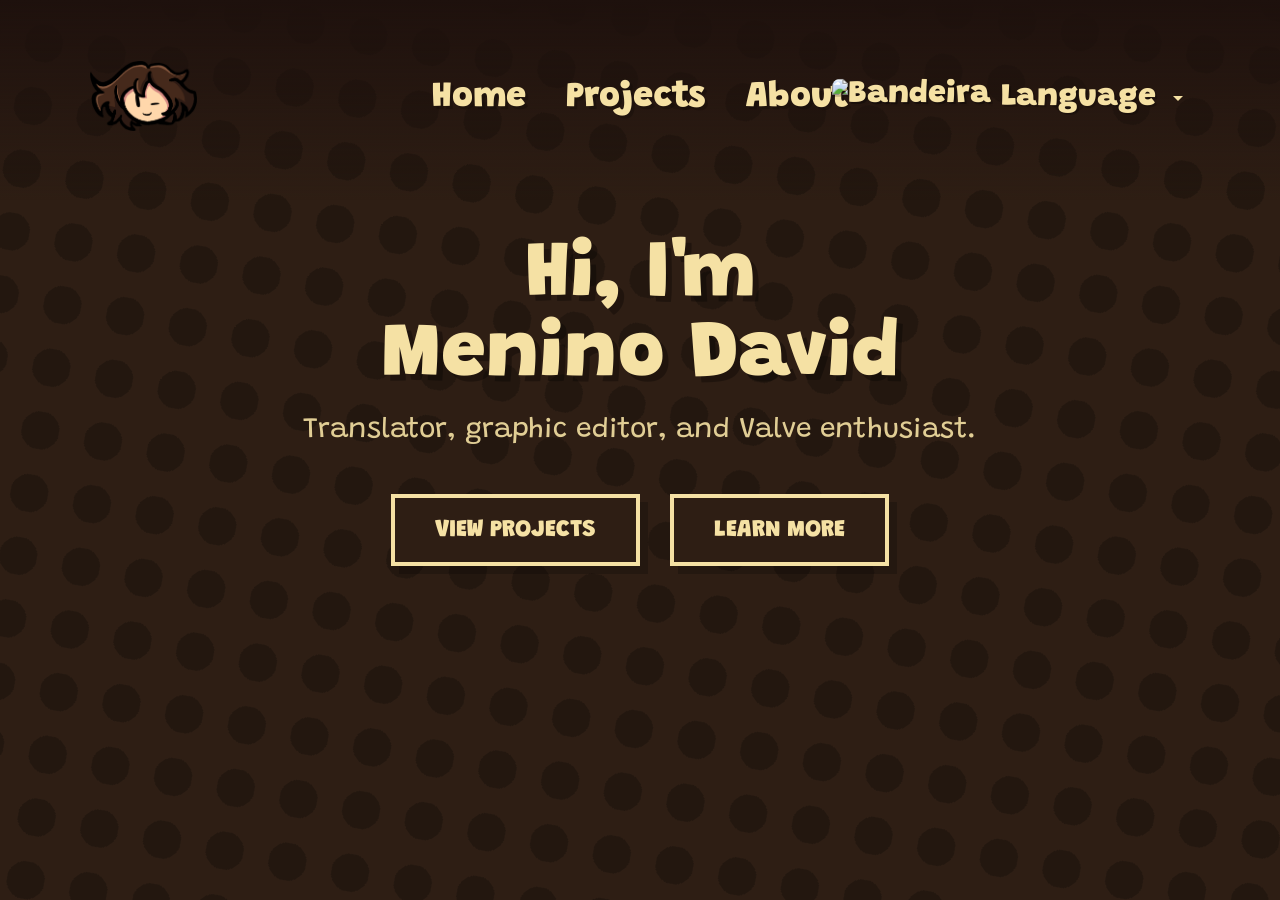
==== index.html @ 88db655e "update" ====
<!DOCTYPE html>
<html lang="pt-br">
<head>
    <meta charset="UTF-8">
    <meta name="viewport" content="width=device-width, initial-scale=1.0, maximum-scale=5.0">
    <meta property="og:title" content="Menino David">
    <meta property="og:description" content="Tradutor, editor gráfico e entusiasta da Valve">
    <meta property="og:image" content="https://raw.githubusercontent.com/davidmacalister/davidmacalister.github.io/refs/heads/main/img/logo.png">
    <meta property="og:url" content="https://davidmacalister.github.io">
    <meta property="og:type" content="website">
    <meta name="theme-color" content="#fcde63">
    <meta name="twitter:card" content="summary">
    <title>Menino David</title>
    <link rel="stylesheet" href="style.css">
    <link rel="icon" href="img/icon.png" type="image/png">
</head>
<body class="lang-loading">
    <div class="top-gradient-shadow"></div>

    <header class="top-nav">
        <div class="header-logo">
            <img src="img/logo.png" alt="Logo">
        </div>
        <nav>
            <a href="index.html" class="active" data-i18n="nav_home"></a>
            <a href="projects.html" data-i18n="nav_projects"></a>
            <a href="about.html" data-i18n="nav_about"></a>
        </nav>

        <div class="lang-selector">
            <div class="lang-selected">
                <img src="https://twemoji.maxcdn.com/v/latest/svg/1f1e7-1f1f7.svg" id="current-flag" alt="Bandeira">
                <span data-i18n="nav_language"></span>
                <svg class="chevron" viewBox="0 0 24 24"><path d="M7 10l5 5 5-5z"/></svg>
            </div>
            <ul class="lang-dropdown">
                <li data-lang="pt"><img src="https://twemoji.maxcdn.com/v/latest/svg/1f1e7-1f1f7.svg"> Português</li>
                <li data-lang="en"><img src="https://twemoji.maxcdn.com/v/latest/svg/1f1fa-1f1f8.svg"> English</li>
            </ul>
        </div>
    </header>

    <main class="hero-container">
        <div class="hero-content">
            <h1 class="main-title" data-i18n="hero_title"></h1>
            <p class="hero-subtitle" data-i18n="hero_subtitle"></p>
        </div>

        <div class="home-actions">
            <a href="projects.html" class="retro-btn">
                <span data-i18n="btn_projects"></span>
            </a>
            <a href="about.html" class="retro-btn">
                <span data-i18n="btn_about"></span>
            </a>
        </div>
    </main>

    <script src="script.js"></script>
</body>
</html>
---- style.css ----
/* 1. CONFIGURAÇÕES GERAIS */
@import url('https://fonts.googleapis.com/css2?family=Grandstander:wght@400;700;900&display=swap');

:root {
    --bg-color: #2e1e14;
    --dot-color: #23170f;
    --border-color: #f5e1a4;
    --accent-brown: var(--bg-color);
        --projects-gap: 40px;
    --text-color: #f5e1a4;
    --dot-grid-size: 90px;
    --lang-width: 220px;
}

* { box-sizing: border-box; margin: 0; padding: 0; }

body {
    background-color: var(--bg-color);
    color: var(--text-color);
    font-family: 'Grandstander', cursive;
    min-height: 100vh;
    padding: 60px 20px;
    position: relative;
    overflow-x: hidden;
    scrollbar-gutter: stable;
}

@media (max-width: 768px) {
    /* 1. Ajuste do contêiner principal para permitir quebra de linha */
    .top-nav {
        display: flex !important;
        flex-flow: row wrap !important; /* Permite que os itens "pulem" pra baixo */
        justify-content: center !important;
        align-items: center !important;
        padding: 10px 0 !important;
        gap: 15px !important; /* Espaço entre o nav e a bandeira */
        margin-bottom: 20px !important;
        position: relative !important;
        top: 0 !important;
    }

    /* 2. Faz a logo ocupar 100% da largura para ficar sozinha no topo */
    .header-logo {
        flex: 0 0 100% !important; 
        position: static !important;
        display: flex !important;
        justify-content: center !important;
        margin-bottom: 5px !important;
    }

    .header-logo img {
        height: 55px !important;
        width: auto !important;
    }

    /* 3. Ajuste dos links (nav) - REMOVIDO O FUNDO PRETO */
    .top-nav nav {
        display: flex !important;
        flex-direction: row !important;
        gap: 15px !important; /* Espaço entre home, projects, about */
        background: none !important; /* Tira o fundo preto arredondado */
        padding: 0 !important;
        margin: 0 !important;
        border: none !important;
        box-shadow: none !important;
    }

    .top-nav a {
        font-size: 24px !important;
        text-shadow: 2px 2px 0px rgba(0,0,0,0.2) !important;
    }

    /* 4. Coloca o seletor de idioma na mesma linha do nav */
    .lang-selector {
        position: static !important;
        display: flex !important;
        align-items: center !important;
        margin: 0 !important;
    }

    .lang-selected {
        font-size: 0 !important; /* Esconde o texto "idioma" */
        background: none !important;
        border: none !important;
        padding: 0 !important;
        gap: 4px !important; /* Espaço entre a bandeira e a setinha */
        box-shadow: none !important;
    }

    .lang-selected img {
        height: 20px !important;
        width: auto !important;
        border-radius: 2px !important;
        transform: none !important; /* Remove o ajuste de subir a bandeira */
    }

    /* Esconde o texto mas garante que a setinha (chevron) apareça */
    .lang-selected span {
        display: none !important;
    }

    .chevron {
        display: block !important;
        width: 14px !important;
        fill: var(--text-color) !important;
        margin: 0 !important;
    }

    /* 5. Ajuste do Dropdown (lista de idiomas) ao abrir */
    .lang-dropdown {
        position: absolute !important;
        top: 100% !important;
        right: 10px !important;
        left: auto !important;
        transform: none !important;
        min-width: 150px !important;
        z-index: 100010 !important;
    }
}


/* 2. FUNDO ANIMADO */
body::before {
    content: "";
    position: fixed;
    top: -100%; left: -100%; width: 300%; height: 300%;
    z-index: -1;
    background-image: 
        radial-gradient(var(--dot-color) 30%, transparent 28%),
        radial-gradient(var(--dot-color) 30%, transparent 28%);
    background-position: 0 0, calc(var(--dot-grid-size) / 2) calc(var(--dot-grid-size) / 2);
    background-size: var(--dot-grid-size) var(--dot-grid-size);
    transform: rotate(-35deg); 
    animation: moveDots 8s linear infinite;
}

@keyframes moveDots {
    from { background-position: 0 0, 45px 45px; }
    to { background-position: -90px 90px, -45px 135px; }
}

body::after {
    content: "";
    position: fixed; top: 0; left: 0; width: 100%; height: 200px;
    background: linear-gradient(to bottom, rgba(30, 17, 13, 1) 0%, transparent 100%);
    z-index: 100000; pointer-events: none;
}

/* --- 3. HEADER STICKY --- */
.top-nav {
    display: flex; 
    justify-content: center; 
    align-items: center;
    max-width: 1100px; 
    padding: 20px;
    margin: 0 auto 60px auto;
    position: sticky;
    top: -60px;
    z-index: 100001;
    transition: top 0.3s ease-out;
}

/* Header visível ao rolar para cima */
body.scrolled.show-header .top-nav {
    top: 20px;
}

/* Header escondida ao rolar para baixo */
body.scrolled:not(.show-header) .top-nav {
    top: -120px;
}

.header-logo { position: absolute; left: 0; }
.header-logo img { height: 70px; width: auto; }
.top-nav nav { display: flex; gap: 40px; }
.top-nav a { 
    color: var(--text-color); 
    text-decoration: none; 
    font-size: 36px; 
    font-weight: 900; 
    text-shadow: 3px 3px 0px rgba(0,0,0,0.2); 
}

@media (max-width: 768px) {
    .top-nav {
        flex-direction: column;
        gap: 15px;
        padding: 15px;
        margin: 0 auto 40px auto;
    }
    
    .header-logo {
        position: static;
        margin-bottom: 10px;
    }
    
    .header-logo img {
        height: 50px;
    }
    
    .top-nav nav {
        gap: 20px;
        flex-wrap: wrap;
        justify-content: center;
    }
    
    .top-nav a {
        font-size: 20px;
    }
    
    .lang-selector {
        position: static;
        margin-top: 10px;
    }
}

/* --- SELETOR DE IDIOMAS (CORRIGIDO) --- */
.lang-selector {
    position: absolute;
    right: 0;
    font-family: 'Grandstander', cursive;
    cursor: pointer;
    z-index: 10000;
}

.lang-selected {
    display: flex;
    align-items: center;
    gap: 10px;
    font-size: 32px;
    font-weight: 900;
    text-shadow: 2px 2px 0px rgba(0,0,0,0.2);
    line-height: 1;
}

.lang-dropdown {
    position: absolute;
    top: 110%;
    right: 0;
    background: var(--bg-color);
    border: 3px solid var(--border-color);
    list-style: none;
    padding: 10px 0;
    box-shadow: 3px 3px 0px rgba(0,0,0,0.2);
    min-width: 190px;
    display: none;
}

.lang-selector.open .lang-dropdown {
    display: block;
}

.lang-dropdown li {
    padding: 10px 14px;
    font-size: 18px;
    display: flex;
    align-items: center;
    gap: 14px;
    transition: background 0.2s;
    color: var(--text-color);
}

.lang-dropdown li:hover {
    background-color: rgba(245, 225, 164, 0.1);
    color: var(--border-color);
}

.lang-dropdown li.active {
    color: var(--border-color);
}

.lang-dropdown img {
    width: 24px;
    height: 16px;
}

@media (max-width: 768px) {
    .lang-selected {
        font-size: 18px;
    }
    
    .lang-dropdown {
        font-size: 14px;
        min-width: 150px;
        right: auto;
        left: 0;
    }
    
    .lang-dropdown li {
        font-size: 14px;
        padding: 8px 10px;
    }
}

/* --- 4. JANELAS --- */
.desktop-container {
    max-width: 1100px; 
    margin: 0 auto; 
    display: grid;
    grid-template-columns: 1.8fr 1fr; 
    gap: 35px; 
    position: relative; 
    z-index: 1; 
}

.window {
    border: 4px solid var(--border-color);
    background-color: var(--bg-color);
    display: flex; 
    flex-direction: column;
    box-shadow: 12px 12px 0px rgba(0,0,0,0.25);
    margin-bottom: 20px;
}

.window-header {
    border-bottom: 4px solid var(--border-color);
    padding: 0 15px;
    display: flex;
    justify-content: space-between;
    align-items: center; 
    background-color: rgba(0,0,0,0.1);
    height: 60px;
    min-height: 60px;
}

@media (max-width: 768px) {
    .desktop-container {
        grid-template-columns: 1fr;
        gap: 20px;
    }
    
    .window {
        border: 3px solid var(--border-color);
        box-shadow: 6px 6px 0px rgba(0,0,0,0.25);
        margin-bottom: 15px;
    }
    
    .window-header {
        border-bottom: 3px solid var(--border-color);
        padding: 0 10px;
        height: 50px;
        min-height: 50px;
    }
    
    .window-header .title {
        font-size: 20px;
        padding-top: 8px;
    }
    
    .win-btn {
        width: 28px;
        height: 28px;
        border: 2px solid var(--border-color);
    }
}

.window-header .title {
    font-weight: 900;
    font-size: 28px;
    line-height: 1;
    padding-top: 10px; 
    display: block;
}

.window-controls {
    display: flex;
    gap: 8px;
    align-items: center;
    height: 100%;
}

.win-btn {
    background: none;
    border: 3px solid var(--border-color);
    width: 34px; 
    height: 34px;
    display: flex; 
    align-items: center; 
    justify-content: center;
    cursor: pointer;
}
.win-btn svg { fill: var(--border-color); width: 18px; }

/* 5. CONTEÚDO E LINKS EXTERNOS AUTOMÁTICOS */
.window-content { padding: 30px; font-size: 24px; line-height: 1.3; }

@media (max-width: 768px) {
    .window-content {
        padding: 20px;
        font-size: 18px;
        line-height: 1.4;
    }
}

/* LINKS GERAIS */
a { 
    color: var(--text-color); 
    font-weight: 700; 
    text-decoration: underline; 
    display: inline-flex; 
    align-items: baseline; 
}

/* ÍCONE DE LINK EXTERNO AUTOMÁTICO */
/* Ele aparece apenas em links dentro do conteúdo ou lista lateral */
.window-content a::after, .links-list a::after {
    content: "";
    display: inline-block;
    width: 0.65em;
    height: 0.65em;
    margin-left: 3px; /* Bem perto do texto */
    background-color: currentColor;
    /* SVG ↗ */
    -webkit-mask: url('data:image/svg+xml;utf8,<svg xmlns="http://www.w3.org/2000/svg" viewBox="0 0 24 24"><path d="M14 3h7v7h-2V6.41l-9 9L8.59 14l9-9H14V3zM5 5h5V3H5c-1.1 0-2 .9-2 2v14c0 1.1.9 2 2 2h14c1.1 0 2-.9 2-2v-5h-2v5H5V5z"/></svg>') no-repeat center;
    mask: url('data:image/svg+xml;utf8,<svg xmlns="http://www.w3.org/2000/svg" viewBox="0 0 24 24"><path d="M14 3h7v7h-2V6.41l-9 9L8.59 14l9-9H14V3zM5 5h5V3H5c-1.1 0-2 .9-2 2v14c0 1.1.9 2 2 2h14c1.1 0 2-.9 2-2v-5h-2v5H5V5z"/></svg>') no-repeat center;
    -webkit-mask-size: contain;
    mask-size: contain;
}

/* 6. COLUNA LATERAL E REDES SOCIAIS */
.side-column { 
    display: flex; 
    flex-direction: column; 
    gap: 35px; 
}

.avatar-img img { 
    width: 100%; 
    display: block; 
}

.links-list { 
    display: flex; 
    flex-direction: column; 
    gap: 15px; 
}

.links-list a {
    text-decoration: none;
    font-size: 26px;
    align-items: center;
}

/* Ícones das redes */
.social-icon {
    width: 32px; 
    height: 32px;
    margin-right: 12px;
    fill: currentColor;
}

@media (max-width: 768px) {
    .side-column {
        gap: 20px;
    }
    
    .links-list a {
        font-size: 18px;
    }
    
    .social-icon {
        width: 24px;
        height: 24px;
        margin-right: 8px;
    }
}

/* Responsividade */
@media (max-width: 850px) {
    .desktop-container { grid-template-columns: 1fr; }
    .top-nav { flex-direction: column; gap: 30px; }
    .header-logo { position: static; }
}

/* --- ESTILOS ESPECÍFICOS DA HOME --- */

.hero-container {
    max-width: 900px;
    margin: 100px auto;
    text-align: center;
    position: relative;
    z-index: 10;
}

.main-title {
    font-size: 80px;
    font-weight: 900;
    line-height: 1;
    margin-bottom: 20px;
    text-shadow: 6px 6px 0px rgba(0,0,0,0.3);
}

.main-title span {
    color: var(--border-color);
}

.hero-subtitle {
    font-size: 28px;
    font-weight: 400;
    margin-bottom: 50px;
    opacity: 0.9;
}

@media (max-width: 768px) {
    .main-title {
        font-size: 48px;
        text-shadow: 3px 3px 0px rgba(0,0,0,0.3);
    }
    
    .hero-subtitle {
        font-size: 18px;
        margin-bottom: 30px;
    }
}

/* --- BOTÕES RETRO COM EFEITO DE PREENCHIMENTO --- */

.home-actions {
    display: flex;
    justify-content: center;
    gap: 30px;
    flex-wrap: wrap;
}

.retro-btn {
    position: relative;
    display: inline-flex;
    align-items: center;
    gap: 8px;
    padding: 20px 40px;
    font-size: 24px;
    font-weight: 900;
    color: var(--border-color);
    text-decoration: none;
    border: 4px solid var(--border-color);
    background-color: var(--bg-color);
    box-shadow: 8px 8px 0px rgba(0,0,0,0.2);
    overflow: hidden;
    transition: color 0.3s ease;
}

.retro-btn::before {
    content: "";
    position: absolute;
    top: 0;
    left: -100%;
    width: 100%;
    height: 100%;
    background-color: var(--border-color);
    z-index: 0;
    transition: left 0.5s cubic-bezier(0.65, 0, 0.35, 1);
}

.retro-btn span {
    position: relative;
    z-index: 1;
    display: inline-flex;
    align-items: center; /* garante alinhamento vertical do texto com o ícone */
    line-height: 1;
}

/* GitHub icon inside retro buttons */
.retro-btn .github-icon {
    position: relative;
    z-index: 1;
    width: 1em;
    height: 1em;
    flex-shrink: 0;
    margin-right: 0.4em;
    fill: currentColor; /* herda a cor do botão */
    transition: fill 0.25s ease, transform 0.25s ease;
    top: -0.10em;
}

.retro-btn:hover::before {
    left: 0;
}

.retro-btn:hover {
    color: var(--accent-brown);
    box-shadow: 4px 4px 0px rgba(0,0,0,0.4);
    transform: translate(2px, 2px);
}

/* Garantir que o ícone também fique marrom junto com o texto durante o hover */
.retro-btn:hover .github-icon {
    fill: var(--accent-brown);
}

@media (max-width: 768px) {
    .home-actions {
        gap: 15px;
    }
    
    .retro-btn {
        padding: 15px 30px;
        font-size: 18px;
        border: 3px solid var(--border-color);
        box-shadow: 4px 4px 0px rgba(0,0,0,0.2);
    }
    
    .retro-btn:hover {
        box-shadow: 2px 2px 0px rgba(0,0,0,0.4);
        transform: translate(1px, 1px);
    }
}

/* Responsividade Home */
@media (max-width: 850px) {
    .main-title { font-size: 50px; }
    .home-actions { flex-direction: column; align-items: center; }
    .retro-btn { width: 100%; max-width: 300px; }
}
/* --- LAYOUT DE PROJETOS --- */

.projects-container {
    max-width: 1100px;
    margin: 0 auto;
    display: flex;
    flex-direction: column;
        gap: var(--projects-gap);
    z-index: 10;
    position: relative;
}

.project-card {
    transition: transform 0.3s ease;
}

.title-section-project {
    text-shadow: 4px 4px 0px rgba(0,0,0,0.3);
}

/* Utilitário: margem superior para títulos de seção quando precisar de espaço extra */
.title-section-project.mt-top {
    margin-top: var(--projects-gap);
}

.project-name {
    font-size: 32px;
    font-weight: 900;
    margin-bottom: 10px;
    color: var(--border-color);
}

.project-credits {
    font-size: 18px;
    margin-bottom: 20px;
    opacity: 0.8;
}

/* --- DESCRIÇÃO EXPANSÍVEL (DETAILS) --- */

.project-details {
    margin-bottom: 25px;
    border: 2px dashed rgba(245, 225, 164, 0.3);
    border-radius: 4px;
}

.project-details summary {
    padding: 10px;
    cursor: pointer;
    font-weight: 700;
    font-size: 20px;
    color: var(--border-color);
    list-style: none; /* Remove a setinha padrão */
    display: flex;
    align-items: center;
}

.project-details summary::before {
    content: "▶";
    font-size: 14px;
    margin-right: 10px;
    transition: transform 0.2s;
}

.project-details[open] summary::before {
    transform: rotate(90deg); /* Gira a setinha ao abrir */
}

.details-content {
    padding: 15px;
    font-size: 20px;
    line-height: 1.4;
    background-color: rgba(0,0,0,0.15);
}

/* --- AJUSTE NO BOTÃO PARA FICAR MENOR NOS PROJETOS --- */

.project-actions {
    display: flex;
    justify-content: flex-end;
}

.btn-small {
    padding: 12px 25px !important;
    font-size: 18px !important;
}

/* --- RESPONSIVIDADE PROJETOS --- */
@media (max-width: 850px) {
    .project-name { font-size: 26px; }
    .project-actions { justify-content: center; }
}

@media (max-width: 768px) {
    .projects-container {
        gap: 25px;
    }
    
    .project-name {
        font-size: 22px;
        margin-bottom: 8px;
    }
    
    .project-credits {
        font-size: 14px;
        margin-bottom: 15px;
    }
    
    .project-details {
        border: 2px dashed rgba(245, 225, 164, 0.2);
        margin-bottom: 20px;
    }
    
    .project-details summary {
        font-size: 16px;
        padding: 8px;
    }
    
    .details-content {
        padding: 10px;
        font-size: 14px;
    }
    
    .btn-small {
        padding: 10px 20px !important;
        font-size: 14px !important;
        border: 2px solid var(--border-color) !important;
    }
    
    .project-actions {
        justify-content: center;
    }
}

/* Container da Galeria */
.project-gallery {
    display: flex;
    flex-wrap: wrap; /* Permite que as fotos quebrem a linha */
    gap: 15px;
    margin-top: 20px;
    margin-bottom: 20px;
}

/* Div que segura a imagem */
.zoom-item {
    width: 185px;  /* Tamanho da miniatura */
    height: 100px;
    position: relative;
}

.zoom-item img {
    width: 100%;
    height: 100%;
    object-fit: cover;
    border: 3px solid var(--border-color);
    cursor: zoom-in;
    
    /* Transição suave com um leve "pulo" (bounce) */
    transition: transform 0.4s cubic-bezier(0.175, 0.885, 0.32, 1.275), 
                box-shadow 0.3s ease, 
                z-index 0s;
    
    position: relative;
    z-index: 1;
}

/* --- O EFEITO DE MEGA ZOOM AO PASSAR O MOUSE --- */
.zoom-item img:hover {
    z-index: 999; /* Faz a imagem ficar na frente de TUDO (janelas, menu, etc) */
    
    /* Aumenta a imagem em 4x (ajuste o número se quiser maior ou menor) */
    transform: scale(4); 
    
    /* Sombra pesada para dar profundidade */
    box-shadow: 0 20px 50px rgba(0,0,0,0.8);
    
    border-width: 1px; /* Deixa a borda mais fina quando grande */
}

/* IMPORTANTE: Ajuste para evitar que a janela corte o zoom */
.window {
    overflow: visible !important; 
}
.window-content {
    overflow: visible !important;
}

.project-main-logo {
    max-height: 120px;
    max-width: 80%;
    object-fit: contain;
}

/* SELETOR DE IDIOMAS */
.lang-selector {
    position: absolute;
    right: 0;
    font-family: 'Grandstander', cursive;
    cursor: pointer;
    z-index: 10000;
}

.lang-selected {
    display: flex;
    align-items: center;
    gap: 10px;
    font-size: 32px;
    font-weight: 900;
    text-shadow: 2px 2px 0px rgba(0,0,0,0.2);
    line-height: 1;
}

.lang-selected img {
    /* usar unidade em para acompanhar o tamanho do texto e centralizar verticalmente */
    height: 1em;
    width: auto;
    display: inline-block;
    vertical-align: middle;
    align-self: center;
    /* pequeno ajuste fino para subir levemente o ícone */
    transform: translateY(-0.1em);
    border-radius: 8px;
    filter: drop-shadow(2px 2px 0px rgba(0,0,0,0.2));
}

.lang-selected span {
    display: inline-flex;
    align-items: center;
    line-height: 1;
}

.chevron {
    width: 24px;
    fill: var(--text-color);
}

.lang-dropdown {
    position: absolute;
    top: 120%;
    right: 0;
    background: var(--bg-color);
    border: 3px solid var(--border-color);
    list-style: none;
    padding: 10px 0;
    display: none; /* Escondido por padrão */
    box-shadow: 3px 3px 0px rgba(0,0,0,0.2);
    min-width: 190px;
}

.lang-selector:hover .lang-dropdown {
    opacity: 1;
    visibility: visible;
    pointer-events: auto;
}

/* Permite abrir via classe .open (usado pelo JS) */
.lang-selector.open .lang-dropdown {
    opacity: 1;
    visibility: visible;
    pointer-events: auto;
}

.lang-dropdown {
    position: absolute;
    top: 120%; /* posiciona tocando o gatilho para evitar sumiço ao mover o mouse */
    right: 0;
    background: var(--bg-color);
    border: 3px solid var(--border-color);
    list-style: none;
    padding: 10px 0;
    box-shadow: 3px 3px 0px rgba(0,0,0,0.2);
    min-width: 190px;
    z-index: 10001;

    /* Melhor usar visibilidade/opacity para o controle de exibição */
    opacity: 0;
    visibility: hidden;
    pointer-events: none;
    transition: opacity 0.16s ease, visibility 0.16s ease;
}

/* Classe aplicada via JS ao anexar o dropdown ao body para garantir prioridade máxima */
.lang-dropdown.topmost {
    position: fixed !important;
    z-index: 2147483647 !important;
    left: auto !important;
    right: auto !important;
    will-change: top, left;
}

.lang-dropdown li {
    padding: 10px 14px; /* 14px a partir da borda esquerda */
    font-size: 18px;
    display: flex;
    align-items: center;
    gap: 14px; /* 14px entre a bandeira e o texto do idioma */
    transition: background 0.2s;
    position: relative;
}

.lang-dropdown img {
    width: auto;
    height: 1.2em;
    display: block;
    align-self: center;
}

/* Destaque visual para o item ativo */
.lang-dropdown li.active {
    color: var(--border-color);
}
.lang-dropdown li.active::after {
    content: '✓';
    position: absolute;
    right: 15px;
    top: 50%;
    transform: translateY(-50%);
    color: var(--border-color);
    font-weight: 600;
}


.lang-dropdown li:hover {
    background-color: rgba(245, 225, 164, 0.1);
    color: var(--border-color);
}

@media (max-width: 850px) {
    .lang-selector { position: static; margin-top: 20px; }
}

/* Esconde conteúdo até as traduções serem aplicadas para evitar flash de idioma */
.lang-loading {
    visibility: hidden;
}
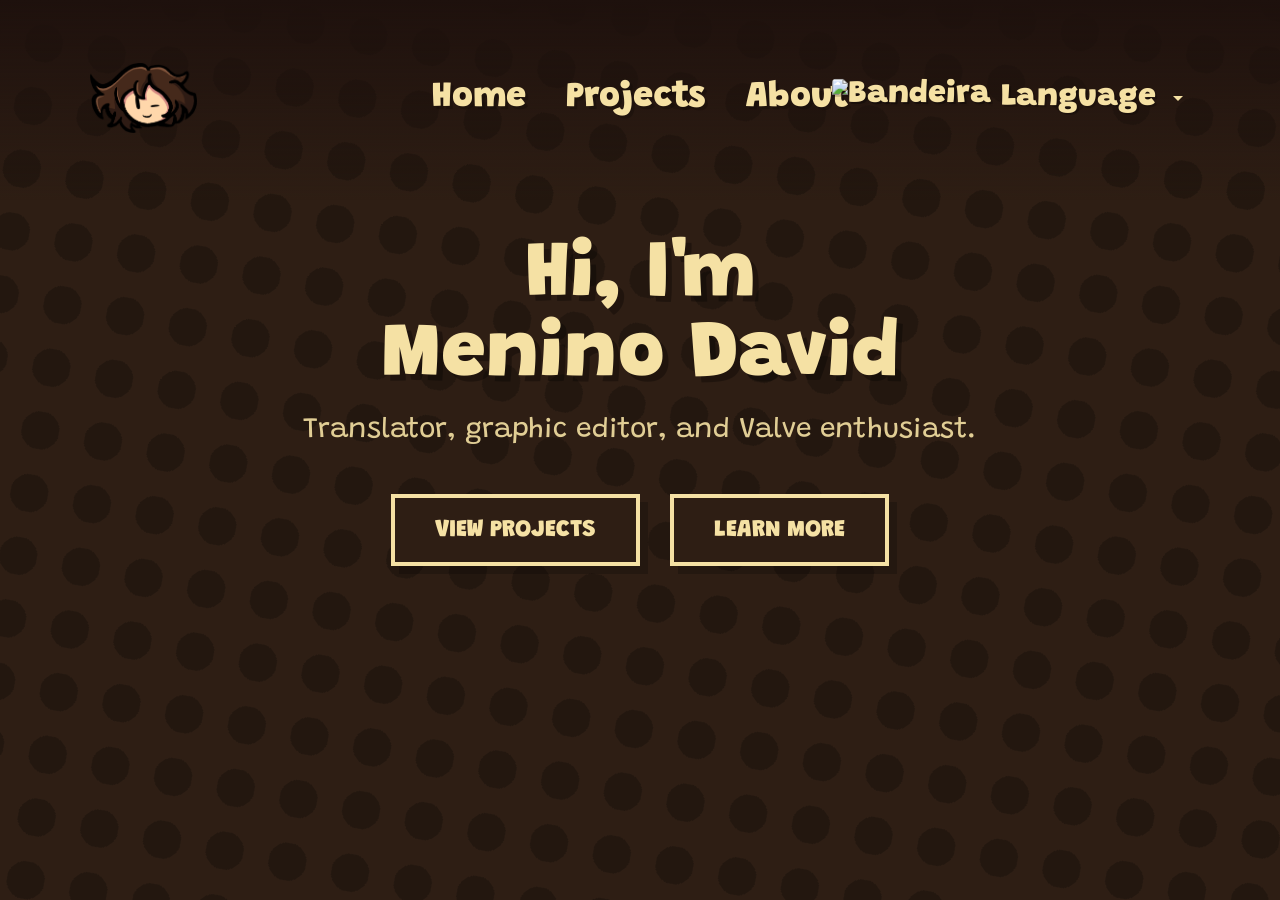
==== commit cd89e48f: "Enhanced general and android support" ====
--- a/index.html
+++ b/index.html
@@ -3,24 +3,30 @@
 <head>
     <meta charset="UTF-8">
     <meta name="viewport" content="width=device-width, initial-scale=1.0, maximum-scale=5.0">
+    <meta property="og:site_name" content="Menino David">
     <meta property="og:title" content="Menino David">
-    <meta property="og:description" content="Tradutor, editor gráfico e entusiasta da Valve">
-    <meta property="og:image" content="https://raw.githubusercontent.com/davidmacalister/davidmacalister.github.io/refs/heads/main/img/logo.png">
+    <meta property="og:description" content="✦ Tradutor, editor gráfico e entusiasta da Valve ✦">
+    <meta property="og:image" content="https://raw.githubusercontent.com/davidmacalister/davidmacalister.github.io/refs/heads/main/img/me.png">
     <meta property="og:url" content="https://davidmacalister.github.io">
     <meta property="og:type" content="website">
     <meta name="theme-color" content="#fcde63">
     <meta name="twitter:card" content="summary">
     <title>Menino David</title>
+    <link rel="preconnect" href="https://fonts.googleapis.com">
+    <link rel="preconnect" href="https://fonts.gstatic.com" crossorigin>
+    <link rel="stylesheet" href="https://fonts.googleapis.com/css2?family=Grandstander:wght@400;700;900&display=swap">
+    <link rel="preload" href="img/logo.png" as="image">
     <link rel="stylesheet" href="style.css">
     <link rel="icon" href="img/icon.png" type="image/png">
 </head>
 <body class="lang-loading">
-    <div class="top-gradient-shadow"></div>
-
     <header class="top-nav">
-        <div class="header-logo">
-            <img src="img/logo.png" alt="Logo">
-        </div>
+        <button class="mobile-menu-toggle" aria-label="Menu">
+            <svg viewBox="0 0 24 24"><path d="M3 18h18v-2H3v2zm0-5h18v-2H3v2zm0-7v2h18V6H3z"/></svg>
+        </button>
+        <a href="index.html" class="header-logo" aria-label="Início">
+            <img src="img/logo.png" alt="Logo" width="160" height="70" fetchpriority="high">
+        </a>
         <nav>
             <a href="index.html" class="active" data-i18n="nav_home"></a>
             <a href="projects.html" data-i18n="nav_projects"></a>
@@ -34,8 +40,8 @@
                 <svg class="chevron" viewBox="0 0 24 24"><path d="M7 10l5 5 5-5z"/></svg>
             </div>
             <ul class="lang-dropdown">
-                <li data-lang="pt"><img src="https://twemoji.maxcdn.com/v/latest/svg/1f1e7-1f1f7.svg"> Português</li>
-                <li data-lang="en"><img src="https://twemoji.maxcdn.com/v/latest/svg/1f1fa-1f1f8.svg"> English</li>
+                <li data-lang="pt"><img src="https://twemoji.maxcdn.com/v/latest/svg/1f1e7-1f1f7.svg" alt="PT"> Português</li>
+                <li data-lang="en"><img src="https://twemoji.maxcdn.com/v/latest/svg/1f1fa-1f1f8.svg" alt="EN"> English</li>
             </ul>
         </div>
     </header>
--- a/style.css
+++ b/style.css
@@ -1,18 +1,40 @@
-/* 1. CONFIGURAÇÕES GERAIS */
-@import url('https://fonts.googleapis.com/css2?family=Grandstander:wght@400;700;900&display=swap');
-
+/* 1. CONFIGURAÇÕES GERAIS E VARIÁVEIS */
 :root {
     --bg-color: #2e1e14;
     --dot-color: #23170f;
     --border-color: #f5e1a4;
     --accent-brown: var(--bg-color);
-        --projects-gap: 40px;
     --text-color: #f5e1a4;
+    --projects-gap: 40px;
     --dot-grid-size: 90px;
-    --lang-width: 220px;
-}
-
-* { box-sizing: border-box; margin: 0; padding: 0; }
+}
+
+* { 
+    box-sizing: border-box; 
+    margin: 0; 
+    padding: 0; 
+    -webkit-tap-highlight-color: transparent !important;
+    outline: none !important;
+}
+
+*:focus,
+*:active {
+    outline: none !important;
+    -webkit-tap-highlight-color: transparent !important;
+}
+
+/* Feedback tátil responsivo suave e sutil (sem pulos laterais) */
+a:active,
+button:active,
+summary:active,
+.win-btn:active,
+.mobile-menu-toggle:active,
+.header-logo:active,
+.lang-selected:active,
+.retro-btn:active {
+    opacity: 0.8 !important;
+    transition: opacity 0.15s ease !important;
+}
 
 body {
     background-color: var(--bg-color);
@@ -25,105 +47,14 @@
     scrollbar-gutter: stable;
 }
 
-@media (max-width: 768px) {
-    /* 1. Ajuste do contêiner principal para permitir quebra de linha */
-    .top-nav {
-        display: flex !important;
-        flex-flow: row wrap !important; /* Permite que os itens "pulem" pra baixo */
-        justify-content: center !important;
-        align-items: center !important;
-        padding: 10px 0 !important;
-        gap: 15px !important; /* Espaço entre o nav e a bandeira */
-        margin-bottom: 20px !important;
-        position: relative !important;
-        top: 0 !important;
-    }
-
-    /* 2. Faz a logo ocupar 100% da largura para ficar sozinha no topo */
-    .header-logo {
-        flex: 0 0 100% !important; 
-        position: static !important;
-        display: flex !important;
-        justify-content: center !important;
-        margin-bottom: 5px !important;
-    }
-
-    .header-logo img {
-        height: 55px !important;
-        width: auto !important;
-    }
-
-    /* 3. Ajuste dos links (nav) - REMOVIDO O FUNDO PRETO */
-    .top-nav nav {
-        display: flex !important;
-        flex-direction: row !important;
-        gap: 15px !important; /* Espaço entre home, projects, about */
-        background: none !important; /* Tira o fundo preto arredondado */
-        padding: 0 !important;
-        margin: 0 !important;
-        border: none !important;
-        box-shadow: none !important;
-    }
-
-    .top-nav a {
-        font-size: 24px !important;
-        text-shadow: 2px 2px 0px rgba(0,0,0,0.2) !important;
-    }
-
-    /* 4. Coloca o seletor de idioma na mesma linha do nav */
-    .lang-selector {
-        position: static !important;
-        display: flex !important;
-        align-items: center !important;
-        margin: 0 !important;
-    }
-
-    .lang-selected {
-        font-size: 0 !important; /* Esconde o texto "idioma" */
-        background: none !important;
-        border: none !important;
-        padding: 0 !important;
-        gap: 4px !important; /* Espaço entre a bandeira e a setinha */
-        box-shadow: none !important;
-    }
-
-    .lang-selected img {
-        height: 20px !important;
-        width: auto !important;
-        border-radius: 2px !important;
-        transform: none !important; /* Remove o ajuste de subir a bandeira */
-    }
-
-    /* Esconde o texto mas garante que a setinha (chevron) apareça */
-    .lang-selected span {
-        display: none !important;
-    }
-
-    .chevron {
-        display: block !important;
-        width: 14px !important;
-        fill: var(--text-color) !important;
-        margin: 0 !important;
-    }
-
-    /* 5. Ajuste do Dropdown (lista de idiomas) ao abrir */
-    .lang-dropdown {
-        position: absolute !important;
-        top: 100% !important;
-        right: 10px !important;
-        left: auto !important;
-        transform: none !important;
-        min-width: 150px !important;
-        z-index: 100010 !important;
-    }
-}
-
-
-/* 2. FUNDO ANIMADO */
+/* 2. FUNDO ANIMADO E DEGRADÊ DO TOPO */
 body::before {
     content: "";
     position: fixed;
-    top: -100%; left: -100%; width: 300%; height: 300%;
+    top: -100%; 
+    left: -100%; 
+    width: 300%; 
+    height: 300%;
     z-index: -1;
     background-image: 
         radial-gradient(var(--dot-color) 30%, transparent 28%),
@@ -131,6 +62,7 @@
     background-position: 0 0, calc(var(--dot-grid-size) / 2) calc(var(--dot-grid-size) / 2);
     background-size: var(--dot-grid-size) var(--dot-grid-size);
     transform: rotate(-35deg); 
+    will-change: transform;
     animation: moveDots 8s linear infinite;
 }
 
@@ -141,12 +73,24 @@
 
 body::after {
     content: "";
-    position: fixed; top: 0; left: 0; width: 100%; height: 200px;
+    position: fixed; 
+    top: 0; 
+    left: 0; 
+    width: 100%; 
+    height: 200px;
     background: linear-gradient(to bottom, rgba(30, 17, 13, 1) 0%, transparent 100%);
-    z-index: 100000; pointer-events: none;
-}
-
-/* --- 3. HEADER STICKY --- */
+    z-index: 100000; 
+    pointer-events: none;
+    opacity: 1;
+    transition: opacity 0.3s ease-out;
+}
+
+/* Degradê desaparece quando a header esconde ao rolar para baixo */
+body.scrolled:not(.show-header)::after {
+    opacity: 0;
+}
+
+/* 3. HEADER STICKY (DESKTOP) */
 .top-nav {
     display: flex; 
     justify-content: center; 
@@ -160,19 +104,33 @@
     transition: top 0.3s ease-out;
 }
 
-/* Header visível ao rolar para cima */
 body.scrolled.show-header .top-nav {
     top: 20px;
 }
 
-/* Header escondida ao rolar para baixo */
 body.scrolled:not(.show-header) .top-nav {
     top: -120px;
 }
 
-.header-logo { position: absolute; left: 0; }
-.header-logo img { height: 70px; width: auto; }
-.top-nav nav { display: flex; gap: 40px; }
+.header-logo { 
+    position: absolute; 
+    left: 0; 
+    cursor: pointer;
+    text-decoration: none;
+    display: inline-block;
+}
+
+.header-logo img { 
+    height: 70px; 
+    width: auto; 
+    display: block;
+}
+
+.top-nav nav { 
+    display: flex; 
+    gap: 40px; 
+}
+
 .top-nav a { 
     color: var(--text-color); 
     text-decoration: none; 
@@ -181,40 +139,11 @@
     text-shadow: 3px 3px 0px rgba(0,0,0,0.2); 
 }
 
-@media (max-width: 768px) {
-    .top-nav {
-        flex-direction: column;
-        gap: 15px;
-        padding: 15px;
-        margin: 0 auto 40px auto;
-    }
-    
-    .header-logo {
-        position: static;
-        margin-bottom: 10px;
-    }
-    
-    .header-logo img {
-        height: 50px;
-    }
-    
-    .top-nav nav {
-        gap: 20px;
-        flex-wrap: wrap;
-        justify-content: center;
-    }
-    
-    .top-nav a {
-        font-size: 20px;
-    }
-    
-    .lang-selector {
-        position: static;
-        margin-top: 10px;
-    }
-}
-
-/* --- SELETOR DE IDIOMAS (CORRIGIDO) --- */
+.mobile-menu-toggle {
+    display: none;
+}
+
+/* 4. SELETOR DE IDIOMAS */
 .lang-selector {
     position: absolute;
     right: 0;
@@ -231,6 +160,30 @@
     font-weight: 900;
     text-shadow: 2px 2px 0px rgba(0,0,0,0.2);
     line-height: 1;
+}
+
+.lang-selected img,
+#current-flag {
+    height: 1em;
+    width: auto;
+    display: inline-block;
+    vertical-align: middle;
+    align-self: center;
+    transform: translateY(-0.1em);
+    border-radius: 4px;
+    filter: drop-shadow(2px 2px 0px rgba(0,0,0,0.2));
+}
+
+.lang-selected span {
+    display: inline-flex;
+    align-items: center;
+    line-height: 1;
+}
+
+.chevron {
+    width: 24px;
+    height: 24px;
+    fill: var(--text-color);
 }
 
 .lang-dropdown {
@@ -244,6 +197,7 @@
     box-shadow: 3px 3px 0px rgba(0,0,0,0.2);
     min-width: 190px;
     display: none;
+    z-index: 10001;
 }
 
 .lang-selector.open .lang-dropdown {
@@ -256,8 +210,9 @@
     display: flex;
     align-items: center;
     gap: 14px;
-    transition: background 0.2s;
+    transition: background 0.2s, color 0.2s;
     color: var(--text-color);
+    position: relative;
 }
 
 .lang-dropdown li:hover {
@@ -274,25 +229,13 @@
     height: 16px;
 }
 
-@media (max-width: 768px) {
-    .lang-selected {
-        font-size: 18px;
-    }
-    
-    .lang-dropdown {
-        font-size: 14px;
-        min-width: 150px;
-        right: auto;
-        left: 0;
-    }
-    
-    .lang-dropdown li {
-        font-size: 14px;
-        padding: 8px 10px;
-    }
-}
-
-/* --- 4. JANELAS --- */
+.lang-loading .hero-container,
+.lang-loading .desktop-container,
+.lang-loading .projects-container {
+    opacity: 0;
+}
+
+/* 5. ESTRUTURA DE JANELAS E CONTEÚDO */
 .desktop-container {
     max-width: 1100px; 
     margin: 0 auto; 
@@ -310,63 +253,32 @@
     flex-direction: column;
     box-shadow: 12px 12px 0px rgba(0,0,0,0.25);
     margin-bottom: 20px;
+    overflow: visible;
 }
 
 .window-header {
     border-bottom: 4px solid var(--border-color);
-    padding: 0 15px;
+    padding: 10px 10px 10px 20px;
     display: flex;
     justify-content: space-between;
     align-items: center; 
     background-color: rgba(0,0,0,0.1);
-    height: 60px;
-    min-height: 60px;
-}
-
-@media (max-width: 768px) {
-    .desktop-container {
-        grid-template-columns: 1fr;
-        gap: 20px;
-    }
-    
-    .window {
-        border: 3px solid var(--border-color);
-        box-shadow: 6px 6px 0px rgba(0,0,0,0.25);
-        margin-bottom: 15px;
-    }
-    
-    .window-header {
-        border-bottom: 3px solid var(--border-color);
-        padding: 0 10px;
-        height: 50px;
-        min-height: 50px;
-    }
-    
-    .window-header .title {
-        font-size: 20px;
-        padding-top: 8px;
-    }
-    
-    .win-btn {
-        width: 28px;
-        height: 28px;
-        border: 2px solid var(--border-color);
-    }
+    box-sizing: border-box;
 }
 
 .window-header .title {
     font-weight: 900;
     font-size: 28px;
-    line-height: 1;
-    padding-top: 10px; 
+    line-height: 1.2;
     display: block;
+    margin: 0;
+    padding-top: 5px;
 }
 
 .window-controls {
     display: flex;
     gap: 8px;
     align-items: center;
-    height: 100%;
 }
 
 .win-btn {
@@ -379,20 +291,20 @@
     justify-content: center;
     cursor: pointer;
 }
-.win-btn svg { fill: var(--border-color); width: 18px; }
-
-/* 5. CONTEÚDO E LINKS EXTERNOS AUTOMÁTICOS */
-.window-content { padding: 30px; font-size: 24px; line-height: 1.3; }
-
-@media (max-width: 768px) {
-    .window-content {
-        padding: 20px;
-        font-size: 18px;
-        line-height: 1.4;
-    }
-}
-
-/* LINKS GERAIS */
+
+.win-btn svg { 
+    fill: var(--border-color); 
+    width: 18px; 
+    height: 18px;
+}
+
+.window-content { 
+    padding: 30px; 
+    font-size: 24px; 
+    line-height: 1.3; 
+    overflow: visible;
+}
+
 a { 
     color: var(--text-color); 
     font-weight: 700; 
@@ -401,20 +313,24 @@
     align-items: baseline; 
 }
 
-/* ÍCONE DE LINK EXTERNO AUTOMÁTICO */
-/* Ele aparece apenas em links dentro do conteúdo ou lista lateral */
-.window-content a::after, .links-list a::after {
+.window-content a::after, 
+.links-list a::after {
     content: "";
     display: inline-block;
     width: 0.65em;
     height: 0.65em;
-    margin-left: 3px; /* Bem perto do texto */
+    margin-left: 5px;
     background-color: currentColor;
-    /* SVG ↗ */
     -webkit-mask: url('data:image/svg+xml;utf8,<svg xmlns="http://www.w3.org/2000/svg" viewBox="0 0 24 24"><path d="M14 3h7v7h-2V6.41l-9 9L8.59 14l9-9H14V3zM5 5h5V3H5c-1.1 0-2 .9-2 2v14c0 1.1.9 2 2 2h14c1.1 0 2-.9 2-2v-5h-2v5H5V5z"/></svg>') no-repeat center;
     mask: url('data:image/svg+xml;utf8,<svg xmlns="http://www.w3.org/2000/svg" viewBox="0 0 24 24"><path d="M14 3h7v7h-2V6.41l-9 9L8.59 14l9-9H14V3zM5 5h5V3H5c-1.1 0-2 .9-2 2v14c0 1.1.9 2 2 2h14c1.1 0 2-.9 2-2v-5h-2v5H5V5z"/></svg>') no-repeat center;
     -webkit-mask-size: contain;
     mask-size: contain;
+    vertical-align: middle;
+    transform: translateY(-0.15em);
+}
+
+.window-content a.btn-download::after {
+    display: none !important;
 }
 
 /* 6. COLUNA LATERAL E REDES SOCIAIS */
@@ -424,8 +340,13 @@
     gap: 35px; 
 }
 
+.avatar-content {
+    padding: 0;
+}
+
 .avatar-img img { 
     width: 100%; 
+    height: auto;
     display: block; 
 }
 
@@ -441,7 +362,6 @@
     align-items: center;
 }
 
-/* Ícones das redes */
 .social-icon {
     width: 32px; 
     height: 32px;
@@ -449,31 +369,7 @@
     fill: currentColor;
 }
 
-@media (max-width: 768px) {
-    .side-column {
-        gap: 20px;
-    }
-    
-    .links-list a {
-        font-size: 18px;
-    }
-    
-    .social-icon {
-        width: 24px;
-        height: 24px;
-        margin-right: 8px;
-    }
-}
-
-/* Responsividade */
-@media (max-width: 850px) {
-    .desktop-container { grid-template-columns: 1fr; }
-    .top-nav { flex-direction: column; gap: 30px; }
-    .header-logo { position: static; }
-}
-
-/* --- ESTILOS ESPECÍFICOS DA HOME --- */
-
+/* 7. ESTILOS DA PÁGINA INICIAL (HOME) */
 .hero-container {
     max-width: 900px;
     margin: 100px auto;
@@ -501,20 +397,6 @@
     opacity: 0.9;
 }
 
-@media (max-width: 768px) {
-    .main-title {
-        font-size: 48px;
-        text-shadow: 3px 3px 0px rgba(0,0,0,0.3);
-    }
-    
-    .hero-subtitle {
-        font-size: 18px;
-        margin-bottom: 30px;
-    }
-}
-
-/* --- BOTÕES RETRO COM EFEITO DE PREENCHIMENTO --- */
-
 .home-actions {
     display: flex;
     justify-content: center;
@@ -526,7 +408,7 @@
     position: relative;
     display: inline-flex;
     align-items: center;
-    gap: 8px;
+    gap: 0;
     padding: 20px 40px;
     font-size: 24px;
     font-weight: 900;
@@ -536,7 +418,7 @@
     background-color: var(--bg-color);
     box-shadow: 8px 8px 0px rgba(0,0,0,0.2);
     overflow: hidden;
-    transition: color 0.3s ease;
+    transition: color 0.3s ease, box-shadow 0.3s ease, transform 0.3s ease;
 }
 
 .retro-btn::before {
@@ -555,21 +437,34 @@
     position: relative;
     z-index: 1;
     display: inline-flex;
-    align-items: center; /* garante alinhamento vertical do texto com o ícone */
+    align-items: center;
     line-height: 1;
 }
 
-/* GitHub icon inside retro buttons */
 .retro-btn .github-icon {
     position: relative;
     z-index: 1;
-    width: 1em;
-    height: 1em;
+    width: 1.1em;
+    height: 1.1em;
     flex-shrink: 0;
-    margin-right: 0.4em;
-    fill: currentColor; /* herda a cor do botão */
-    transition: fill 0.25s ease, transform 0.25s ease;
-    top: -0.10em;
+    margin-right: 8px;
+    fill: currentColor;
+    stroke: none;
+    transition: fill 0.25s ease;
+    top: -0.09em;
+}
+
+.retro-btn .download-icon {
+    position: relative;
+    z-index: 1;
+    width: 1.1em;
+    height: 1.1em;
+    flex-shrink: 0;
+    margin-right: 8px;
+    fill: none;
+    stroke: currentColor;
+    transition: stroke 0.25s ease;
+    top: -0.09em;
 }
 
 .retro-btn:hover::before {
@@ -582,43 +477,23 @@
     transform: translate(2px, 2px);
 }
 
-/* Garantir que o ícone também fique marrom junto com o texto durante o hover */
 .retro-btn:hover .github-icon {
     fill: var(--accent-brown);
-}
-
-@media (max-width: 768px) {
-    .home-actions {
-        gap: 15px;
-    }
-    
-    .retro-btn {
-        padding: 15px 30px;
-        font-size: 18px;
-        border: 3px solid var(--border-color);
-        box-shadow: 4px 4px 0px rgba(0,0,0,0.2);
-    }
-    
-    .retro-btn:hover {
-        box-shadow: 2px 2px 0px rgba(0,0,0,0.4);
-        transform: translate(1px, 1px);
-    }
-}
-
-/* Responsividade Home */
-@media (max-width: 850px) {
-    .main-title { font-size: 50px; }
-    .home-actions { flex-direction: column; align-items: center; }
-    .retro-btn { width: 100%; max-width: 300px; }
-}
-/* --- LAYOUT DE PROJETOS --- */
-
+    stroke: none;
+}
+
+.retro-btn:hover .download-icon {
+    stroke: var(--accent-brown);
+    fill: none;
+}
+
+/* 8. LAYOUT DE PROJETOS */
 .projects-container {
     max-width: 1100px;
     margin: 0 auto;
     display: flex;
     flex-direction: column;
-        gap: var(--projects-gap);
+    gap: var(--projects-gap);
     z-index: 10;
     position: relative;
 }
@@ -631,16 +506,12 @@
     text-shadow: 4px 4px 0px rgba(0,0,0,0.3);
 }
 
-/* Utilitário: margem superior para títulos de seção quando precisar de espaço extra */
 .title-section-project.mt-top {
     margin-top: var(--projects-gap);
 }
 
-.project-name {
-    font-size: 32px;
-    font-weight: 900;
-    margin-bottom: 10px;
-    color: var(--border-color);
+.inline-warning {
+    display: inline;
 }
 
 .project-credits {
@@ -648,8 +519,6 @@
     margin-bottom: 20px;
     opacity: 0.8;
 }
-
-/* --- DESCRIÇÃO EXPANSÍVEL (DETAILS) --- */
 
 .project-details {
     margin-bottom: 25px;
@@ -663,7 +532,7 @@
     font-weight: 700;
     font-size: 20px;
     color: var(--border-color);
-    list-style: none; /* Remove a setinha padrão */
+    list-style: none;
     display: flex;
     align-items: center;
 }
@@ -676,7 +545,7 @@
 }
 
 .project-details[open] summary::before {
-    transform: rotate(90deg); /* Gira a setinha ao abrir */
+    transform: rotate(90deg);
 }
 
 .details-content {
@@ -686,11 +555,21 @@
     background-color: rgba(0,0,0,0.15);
 }
 
-/* --- AJUSTE NO BOTÃO PARA FICAR MENOR NOS PROJETOS --- */
+.project-title-body,
+.about-title-body {
+    display: none;
+    font-size: 32px;
+    font-weight: 900;
+    margin-bottom: 15px;
+    color: var(--border-color);
+    line-height: 1.2;
+}
 
 .project-actions {
     display: flex;
     justify-content: flex-end;
+    align-items: center;
+    gap: 12px;
 }
 
 .btn-small {
@@ -698,251 +577,376 @@
     font-size: 18px !important;
 }
 
-/* --- RESPONSIVIDADE PROJETOS --- */
+/* 9. RESPONSIVIDADE (TABLETS E MOBILE) */
 @media (max-width: 850px) {
-    .project-name { font-size: 26px; }
-    .project-actions { justify-content: center; }
+    .desktop-container { 
+        grid-template-columns: 1fr; 
+    }
+    .home-actions { 
+        flex-direction: column; 
+        align-items: center; 
+    }
 }
 
 @media (max-width: 768px) {
+    body {
+        padding-top: 110px !important;
+    }
+
+    body::after {
+        display: none !important;
+        opacity: 0 !important;
+    }
+
+    .top-nav {
+        position: fixed !important;
+        top: 0 !important;
+        left: 0 !important;
+        right: 0 !important;
+        width: 100% !important;
+        height: 125px !important;
+        display: block !important;
+        padding: 0 !important;
+        margin: 0 !important;
+        background: linear-gradient(180deg, rgba(30, 20, 15, 0.98) 0%, rgba(30, 20, 15, 0.75) 55%, rgba(30, 20, 15, 0) 100%) !important;
+        box-sizing: border-box !important;
+        z-index: 100000 !important;
+        pointer-events: none !important;
+    }
+
+    body.scrolled .top-nav,
+    body.scrolled.show-header .top-nav,
+    body.scrolled:not(.show-header) .top-nav {
+        top: 0 !important;
+    }
+
+    .mobile-menu-toggle {
+        display: flex !important;
+        align-items: center !important;
+        justify-content: center !important;
+        background: none !important;
+        border: none !important;
+        padding: 0 !important;
+        margin: 0 !important;
+        cursor: pointer !important;
+        z-index: 100002 !important;
+        color: var(--text-color) !important;
+        position: absolute !important;
+        left: 15px !important;
+        top: 35px !important;
+        height: 60px !important;
+        pointer-events: auto !important;
+    }
+
+    .mobile-menu-toggle svg {
+        width: 30px !important;
+        height: 30px !important;
+        fill: var(--text-color) !important;
+        filter: drop-shadow(2px 2px 0px rgba(0,0,0,0.3)) !important;
+        transition: transform 0.25s ease !important;
+    }
+
+    .header-logo {
+        position: absolute !important;
+        left: 50% !important;
+        top: 35px !important;
+        transform: translateX(-50%) !important;
+        z-index: 100001 !important;
+        margin: 0 !important;
+        height: 60px !important;
+        display: flex !important;
+        align-items: center !important;
+        justify-content: center !important;
+        transition: opacity 0.3s cubic-bezier(0.4, 0, 0.2, 1), transform 0.3s cubic-bezier(0.4, 0, 0.2, 1), visibility 0.3s ease !important;
+        pointer-events: auto !important;
+    }
+
+    .header-logo img {
+        height: 60px !important;
+        width: auto !important;
+        display: block !important;
+        filter: drop-shadow(0px 4px 6px rgba(0,0,0,0.4)) !important;
+    }
+
+    .top-nav.nav-open .header-logo {
+        opacity: 0 !important;
+        visibility: hidden !important;
+        transform: translate(-50%, -6px) !important;
+        pointer-events: none !important;
+    }
+
+    .top-nav.nav-open .lang-selector {
+        opacity: 0 !important;
+        visibility: hidden !important;
+        pointer-events: none !important;
+        transform: translateY(-6px) !important;
+    }
+
+    .top-nav nav {
+        display: flex !important;
+        align-items: center !important;
+        gap: 12px !important;
+        opacity: 0 !important;
+        visibility: hidden !important;
+        max-width: 0 !important;
+        overflow: hidden !important;
+        white-space: nowrap !important;
+        transition: opacity 0.25s ease-out, max-width 0.3s cubic-bezier(0.25, 1, 0.5, 1), transform 0.25s ease-out !important;
+        transform: translateX(-6px) !important;
+        position: absolute !important;
+        left: 52px !important;
+        top: 35px !important;
+        height: 60px !important;
+        z-index: 100001 !important;
+        pointer-events: auto !important;
+    }
+
+    .top-nav.nav-open nav {
+        opacity: 1 !important;
+        visibility: visible !important;
+        max-width: calc(100vw - 70px) !important;
+        transform: translateX(0) !important;
+    }
+
+    .top-nav a {
+        font-size: 19px !important;
+        font-weight: 900 !important;
+        color: var(--text-color) !important;
+        text-decoration: none !important;
+        text-shadow: 2px 2px 0px rgba(0,0,0,0.3) !important;
+        line-height: 1 !important;
+    }
+
+    .top-nav a.active {
+        color: var(--border-color) !important;
+    }
+
+    .lang-selector {
+        position: absolute !important;
+        right: 15px !important;
+        top: 35px !important;
+        height: 60px !important;
+        display: flex !important;
+        align-items: center !important;
+        z-index: 100002 !important;
+        pointer-events: auto !important;
+        transition: opacity 0.3s ease, transform 0.3s ease, visibility 0.3s ease !important;
+    }
+
+    .lang-selected {
+        font-size: 20px !important;
+        gap: 5px !important;
+        line-height: 1 !important;
+        display: flex !important;
+        align-items: center !important;
+        height: 60px !important;
+        padding: 0 !important;
+        margin: 0 !important;
+    }
+
+    .lang-selected span {
+        display: none !important;
+    }
+
+    .lang-selected img,
+    #current-flag {
+        width: 28px !important;
+        height: 20px !important;
+        max-width: 28px !important;
+        max-height: 20px !important;
+        object-fit: fill !important;
+        display: block !important;
+        flex-shrink: 0 !important;
+        border-radius: 3px !important;
+    }
+
+    .chevron {
+        width: 14px !important;
+        height: 14px !important;
+        fill: var(--text-color) !important;
+        display: block !important;
+    }
+
+    .lang-dropdown {
+        position: absolute !important;
+        top: 100% !important;
+        right: 0 !important;
+        left: auto !important;
+        font-size: 14px !important;
+        min-width: 150px !important;
+    }
+
+    .desktop-container {
+        grid-template-columns: 1fr;
+        gap: 20px;
+    }
+
+    .window {
+        border: 3px solid var(--border-color);
+        box-shadow: 6px 6px 0px rgba(0,0,0,0.25);
+        margin-bottom: 15px;
+    }
+
+    .window-header {
+        border-bottom: 2px solid var(--border-color);
+        padding: 6px !important;
+        min-height: auto !important;
+        display: flex;
+        align-items: center;
+    }
+
+    .window-header .title {
+        font-size: 20px;
+        padding-top: 0;
+        margin: 0;
+    }
+
+    .window-controls {
+        gap: 6px !important;
+    }
+
+    .win-btn {
+        width: 25px !important;
+        height: 25px !important;
+        border: 2px solid var(--border-color) !important;
+    }
+
+    .win-btn svg {
+        width: 13px !important;
+        height: 13px !important;
+    }
+
+    .window-content {
+        padding: 20px;
+        font-size: 18px;
+        line-height: 1.4;
+    }
+
+    .side-column {
+        gap: 20px;
+    }
+
+    .links-list a {
+        font-size: 18px;
+    }
+
+    .social-icon {
+        width: 24px;
+        height: 24px;
+        margin-right: 8px;
+    }
+
+    .hero-container {
+        margin: 75px auto 60px auto;
+        padding: 0 15px;
+    }
+
+    .main-title {
+        font-size: clamp(38px, 11.5vw, 50px);
+        line-height: 1.05;
+        margin-bottom: 20px;
+        text-shadow: 4px 4px 0px rgba(0,0,0,0.3);
+    }
+
+    .main-title span {
+        white-space: nowrap;
+        display: inline-block;
+    }
+
+    .hero-subtitle {
+        font-size: 18px;
+        line-height: 1.35;
+        margin-bottom: 35px;
+    }
+
+    .home-actions {
+        display: flex;
+        flex-direction: column;
+        align-items: center;
+        width: 100%;
+        gap: 15px;
+    }
+
+    .home-actions .retro-btn {
+        width: 100%;
+        max-width: 340px;
+        justify-content: center;
+        text-align: center;
+        padding: 15px 25px;
+        font-size: 18px;
+        border: 3px solid var(--border-color);
+        box-shadow: 4px 4px 0px rgba(0,0,0,0.2);
+    }
+
+    .home-actions .retro-btn:hover {
+        box-shadow: 2px 2px 0px rgba(0,0,0,0.4);
+        transform: translate(1px, 1px);
+    }
+
     .projects-container {
         gap: 25px;
     }
-    
-    .project-name {
-        font-size: 22px;
-        margin-bottom: 8px;
-    }
-    
+
+    .project-card .window-header .title,
+    .about-card .window-header .title,
+    .avatar-card .window-header .title,
+    .socials-card .window-header .title {
+        display: none;
+    }
+
+    .project-card .window-header,
+    .about-card .window-header,
+    .avatar-card .window-header,
+    .socials-card .window-header {
+        justify-content: flex-end;
+        padding: 6px !important;
+        min-height: auto !important;
+    }
+
+    .project-title-body,
+    .about-title-body {
+        display: block;
+        font-size: 26px;
+        margin-bottom: 12px;
+    }
+
     .project-credits {
-        font-size: 14px;
+        font-size: 15px;
         margin-bottom: 15px;
     }
-    
+
     .project-details {
         border: 2px dashed rgba(245, 225, 164, 0.2);
         margin-bottom: 20px;
     }
-    
+
     .project-details summary {
         font-size: 16px;
         padding: 8px;
     }
-    
+
     .details-content {
         padding: 10px;
         font-size: 14px;
     }
-    
-    .btn-small {
-        padding: 10px 20px !important;
-        font-size: 14px !important;
+
+    .project-card .project-actions {
+        display: flex;
+        flex-direction: column;
+        width: 100%;
+        gap: 12px;
+        margin-top: 15px;
+    }
+
+    .project-card .project-actions .retro-btn {
+        width: 100%;
+        display: flex;
+        justify-content: center;
+        align-items: center;
+        text-align: center;
+        padding: 14px 20px !important;
+        font-size: 16px !important;
         border: 2px solid var(--border-color) !important;
-    }
-    
-    .project-actions {
-        justify-content: center;
-    }
-}
-
-/* Container da Galeria */
-.project-gallery {
-    display: flex;
-    flex-wrap: wrap; /* Permite que as fotos quebrem a linha */
-    gap: 15px;
-    margin-top: 20px;
-    margin-bottom: 20px;
-}
-
-/* Div que segura a imagem */
-.zoom-item {
-    width: 185px;  /* Tamanho da miniatura */
-    height: 100px;
-    position: relative;
-}
-
-.zoom-item img {
-    width: 100%;
-    height: 100%;
-    object-fit: cover;
-    border: 3px solid var(--border-color);
-    cursor: zoom-in;
-    
-    /* Transição suave com um leve "pulo" (bounce) */
-    transition: transform 0.4s cubic-bezier(0.175, 0.885, 0.32, 1.275), 
-                box-shadow 0.3s ease, 
-                z-index 0s;
-    
-    position: relative;
-    z-index: 1;
-}
-
-/* --- O EFEITO DE MEGA ZOOM AO PASSAR O MOUSE --- */
-.zoom-item img:hover {
-    z-index: 999; /* Faz a imagem ficar na frente de TUDO (janelas, menu, etc) */
-    
-    /* Aumenta a imagem em 4x (ajuste o número se quiser maior ou menor) */
-    transform: scale(4); 
-    
-    /* Sombra pesada para dar profundidade */
-    box-shadow: 0 20px 50px rgba(0,0,0,0.8);
-    
-    border-width: 1px; /* Deixa a borda mais fina quando grande */
-}
-
-/* IMPORTANTE: Ajuste para evitar que a janela corte o zoom */
-.window {
-    overflow: visible !important; 
-}
-.window-content {
-    overflow: visible !important;
-}
-
-.project-main-logo {
-    max-height: 120px;
-    max-width: 80%;
-    object-fit: contain;
-}
-
-/* SELETOR DE IDIOMAS */
-.lang-selector {
-    position: absolute;
-    right: 0;
-    font-family: 'Grandstander', cursive;
-    cursor: pointer;
-    z-index: 10000;
-}
-
-.lang-selected {
-    display: flex;
-    align-items: center;
-    gap: 10px;
-    font-size: 32px;
-    font-weight: 900;
-    text-shadow: 2px 2px 0px rgba(0,0,0,0.2);
-    line-height: 1;
-}
-
-.lang-selected img {
-    /* usar unidade em para acompanhar o tamanho do texto e centralizar verticalmente */
-    height: 1em;
-    width: auto;
-    display: inline-block;
-    vertical-align: middle;
-    align-self: center;
-    /* pequeno ajuste fino para subir levemente o ícone */
-    transform: translateY(-0.1em);
-    border-radius: 8px;
-    filter: drop-shadow(2px 2px 0px rgba(0,0,0,0.2));
-}
-
-.lang-selected span {
-    display: inline-flex;
-    align-items: center;
-    line-height: 1;
-}
-
-.chevron {
-    width: 24px;
-    fill: var(--text-color);
-}
-
-.lang-dropdown {
-    position: absolute;
-    top: 120%;
-    right: 0;
-    background: var(--bg-color);
-    border: 3px solid var(--border-color);
-    list-style: none;
-    padding: 10px 0;
-    display: none; /* Escondido por padrão */
-    box-shadow: 3px 3px 0px rgba(0,0,0,0.2);
-    min-width: 190px;
-}
-
-.lang-selector:hover .lang-dropdown {
-    opacity: 1;
-    visibility: visible;
-    pointer-events: auto;
-}
-
-/* Permite abrir via classe .open (usado pelo JS) */
-.lang-selector.open .lang-dropdown {
-    opacity: 1;
-    visibility: visible;
-    pointer-events: auto;
-}
-
-.lang-dropdown {
-    position: absolute;
-    top: 120%; /* posiciona tocando o gatilho para evitar sumiço ao mover o mouse */
-    right: 0;
-    background: var(--bg-color);
-    border: 3px solid var(--border-color);
-    list-style: none;
-    padding: 10px 0;
-    box-shadow: 3px 3px 0px rgba(0,0,0,0.2);
-    min-width: 190px;
-    z-index: 10001;
-
-    /* Melhor usar visibilidade/opacity para o controle de exibição */
-    opacity: 0;
-    visibility: hidden;
-    pointer-events: none;
-    transition: opacity 0.16s ease, visibility 0.16s ease;
-}
-
-/* Classe aplicada via JS ao anexar o dropdown ao body para garantir prioridade máxima */
-.lang-dropdown.topmost {
-    position: fixed !important;
-    z-index: 2147483647 !important;
-    left: auto !important;
-    right: auto !important;
-    will-change: top, left;
-}
-
-.lang-dropdown li {
-    padding: 10px 14px; /* 14px a partir da borda esquerda */
-    font-size: 18px;
-    display: flex;
-    align-items: center;
-    gap: 14px; /* 14px entre a bandeira e o texto do idioma */
-    transition: background 0.2s;
-    position: relative;
-}
-
-.lang-dropdown img {
-    width: auto;
-    height: 1.2em;
-    display: block;
-    align-self: center;
-}
-
-/* Destaque visual para o item ativo */
-.lang-dropdown li.active {
-    color: var(--border-color);
-}
-.lang-dropdown li.active::after {
-    content: '✓';
-    position: absolute;
-    right: 15px;
-    top: 50%;
-    transform: translateY(-50%);
-    color: var(--border-color);
-    font-weight: 600;
-}
-
-
-.lang-dropdown li:hover {
-    background-color: rgba(245, 225, 164, 0.1);
-    color: var(--border-color);
-}
-
-@media (max-width: 850px) {
-    .lang-selector { position: static; margin-top: 20px; }
-}
-
-/* Esconde conteúdo até as traduções serem aplicadas para evitar flash de idioma */
-.lang-loading {
-    visibility: hidden;
+        box-sizing: border-box;
+    }
 }
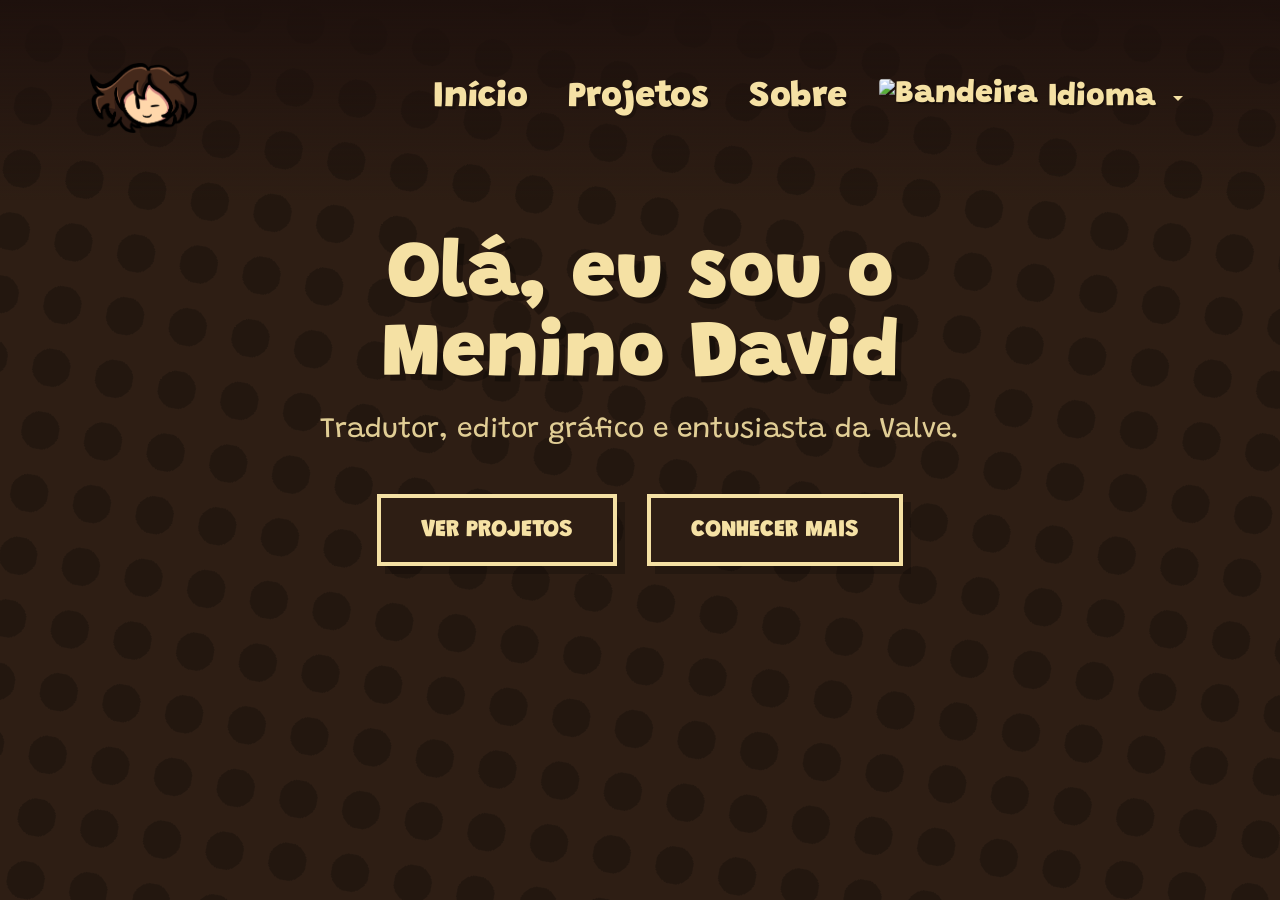
==== commit 54fac91c: "update" ====
--- a/index.html
+++ b/index.html
@@ -3,21 +3,60 @@
 <head>
     <meta charset="UTF-8">
     <meta name="viewport" content="width=device-width, initial-scale=1.0, maximum-scale=5.0">
+    <meta name="description" content="Site oficial do Menino David: tradutor de inglês para português, editor gráfico e entusiasta de jogos da Valve. Confira projetos de dublagem e tradução.">
+    <meta name="keywords" content="Menino David, tradução, dublagem, Half-Life, Entropy Zero, Valve, Mesa Preta Dubs, Source BR">
+    <meta name="author" content="Menino David">
+    <link rel="canonical" href="https://davidmacalister.github.io/index.html">
     <meta property="og:site_name" content="Menino David">
-    <meta property="og:title" content="Menino David">
+    <meta property="og:title" content="Menino David | Tradutor & Editor Gráfico">
     <meta property="og:description" content="✦ Tradutor, editor gráfico e entusiasta da Valve ✦">
     <meta property="og:image" content="https://raw.githubusercontent.com/davidmacalister/davidmacalister.github.io/refs/heads/main/img/me.png">
     <meta property="og:url" content="https://davidmacalister.github.io">
     <meta property="og:type" content="website">
     <meta name="theme-color" content="#fcde63">
     <meta name="twitter:card" content="summary">
-    <title>Menino David</title>
+    <title>Menino David | Tradutor & Editor Gráfico</title>
     <link rel="preconnect" href="https://fonts.googleapis.com">
     <link rel="preconnect" href="https://fonts.gstatic.com" crossorigin>
     <link rel="stylesheet" href="https://fonts.googleapis.com/css2?family=Grandstander:wght@400;700;900&display=swap">
     <link rel="preload" href="img/logo.png" as="image">
     <link rel="stylesheet" href="style.css">
     <link rel="icon" href="img/icon.png" type="image/png">
+    <link rel="shortcut icon" href="img/icon.png" type="image/png">
+    <link rel="apple-touch-icon" href="img/icon.png">
+    <script type="application/ld+json">
+    {
+      "@context": "https://schema.org",
+      "@graph": [
+        {
+          "@type": "WebSite",
+          "@id": "https://davidmacalister.github.io/#website",
+          "url": "https://davidmacalister.github.io/",
+          "name": "Menino David",
+          "description": "Tradutor, editor gráfico e entusiasta da Valve.",
+          "inLanguage": "pt-BR"
+        },
+        {
+          "@type": "Person",
+          "@id": "https://davidmacalister.github.io/#person",
+          "name": "David",
+          "alternateName": "Menino David",
+          "url": "https://davidmacalister.github.io/",
+          "image": "https://raw.githubusercontent.com/davidmacalister/davidmacalister.github.io/refs/heads/main/img/me.png",
+          "jobTitle": "Tradutor e Editor Gráfico"
+        },
+        {
+          "@type": "SiteNavigationElement",
+          "name": ["Início", "Projetos", "Sobre"],
+          "url": [
+            "https://davidmacalister.github.io/index.html",
+            "https://davidmacalister.github.io/projects.html",
+            "https://davidmacalister.github.io/about.html"
+          ]
+        }
+      ]
+    }
+    </script>
 </head>
 <body class="lang-loading">
     <header class="top-nav">
@@ -28,15 +67,15 @@
             <img src="img/logo.png" alt="Logo" width="160" height="70" fetchpriority="high">
         </a>
         <nav>
-            <a href="index.html" class="active" data-i18n="nav_home"></a>
-            <a href="projects.html" data-i18n="nav_projects"></a>
-            <a href="about.html" data-i18n="nav_about"></a>
+            <a href="index.html" class="active" data-i18n="nav_home">Início</a>
+            <a href="projects.html" data-i18n="nav_projects">Projetos</a>
+            <a href="about.html" data-i18n="nav_about">Sobre</a>
         </nav>
 
         <div class="lang-selector">
             <div class="lang-selected">
                 <img src="https://twemoji.maxcdn.com/v/latest/svg/1f1e7-1f1f7.svg" id="current-flag" alt="Bandeira">
-                <span data-i18n="nav_language"></span>
+                <span data-i18n="nav_language">Idioma</span>
                 <svg class="chevron" viewBox="0 0 24 24"><path d="M7 10l5 5 5-5z"/></svg>
             </div>
             <ul class="lang-dropdown">
@@ -48,16 +87,16 @@
 
     <main class="hero-container">
         <div class="hero-content">
-            <h1 class="main-title" data-i18n="hero_title"></h1>
-            <p class="hero-subtitle" data-i18n="hero_subtitle"></p>
+            <h1 class="main-title" data-i18n="hero_title">Olá, eu sou o<br><span>Menino David</span></h1>
+            <p class="hero-subtitle" data-i18n="hero_subtitle">Tradutor, editor gráfico e entusiasta da Valve.</p>
         </div>
 
         <div class="home-actions">
             <a href="projects.html" class="retro-btn">
-                <span data-i18n="btn_projects"></span>
+                <span data-i18n="btn_projects">VER PROJETOS</span>
             </a>
             <a href="about.html" class="retro-btn">
-                <span data-i18n="btn_about"></span>
+                <span data-i18n="btn_about">CONHECER MAIS</span>
             </a>
         </div>
     </main>
